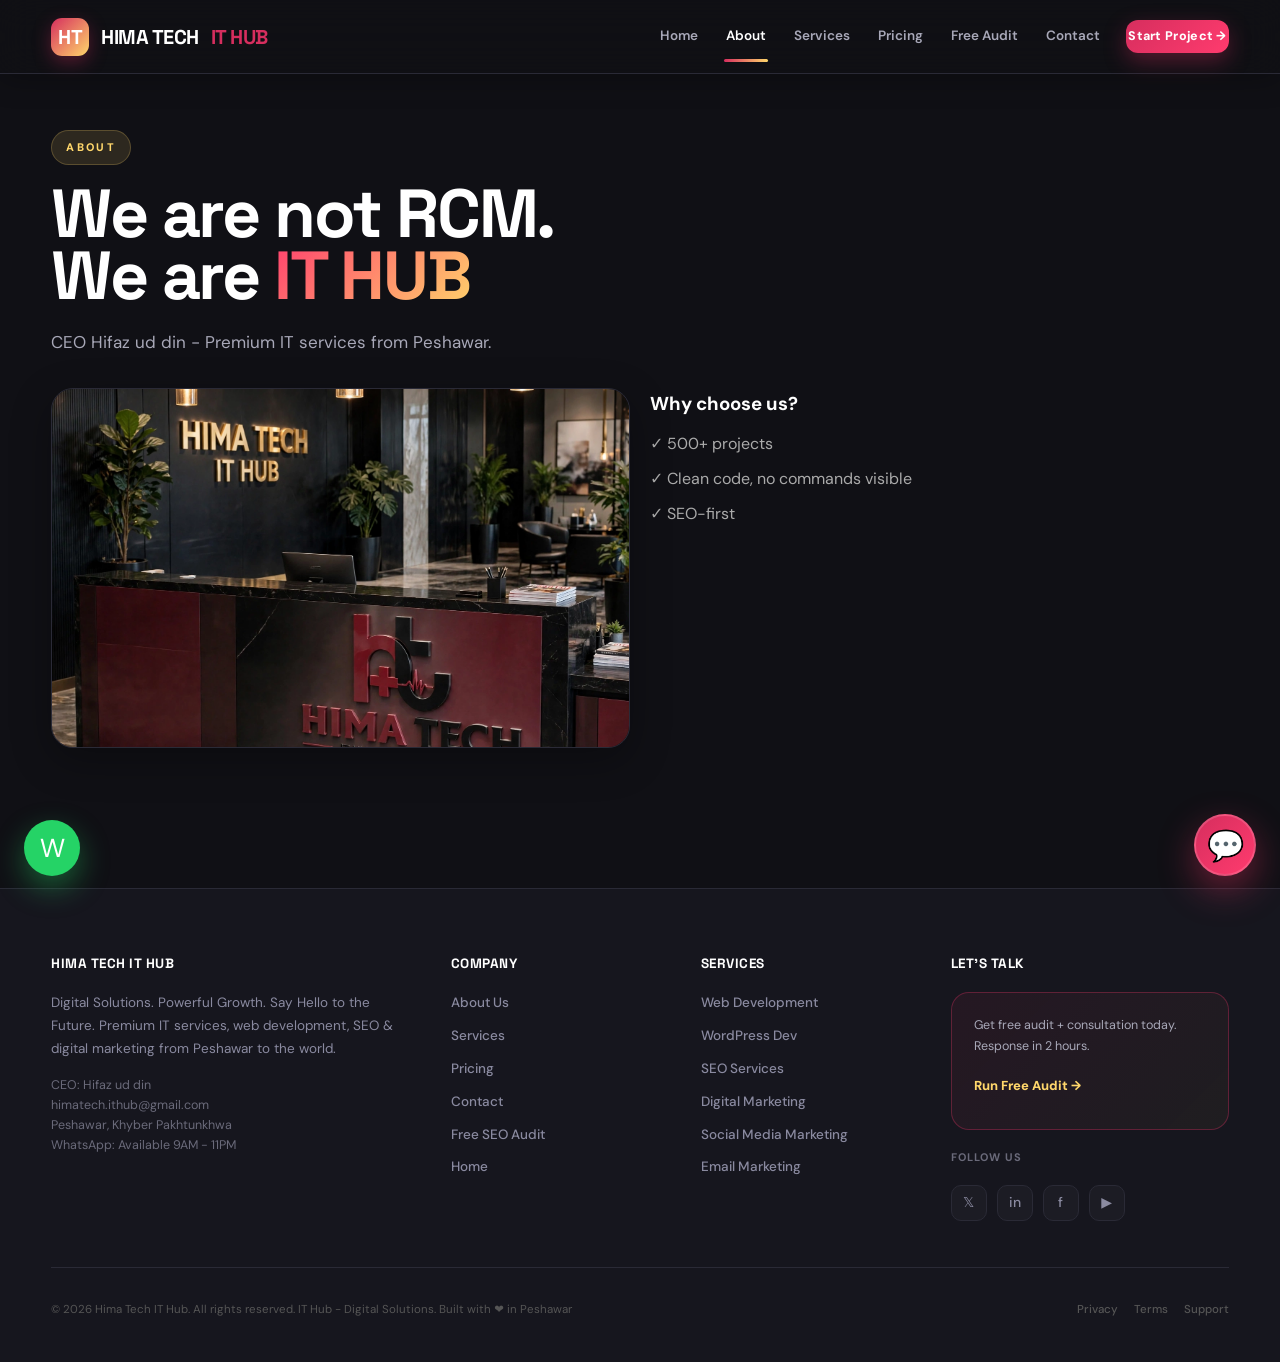
==== about.html @ adca0b05 "Add files via upload" ====
<!doctype html><html lang="en"><head><meta charset="utf-8"><meta name="viewport" content="width=device-width,initial-scale=1">
<title>About Us - Hima Tech IT Hub</title>
<link href="https://fonts.googleapis.com/css2?family=DM+Sans:wght@400;500;700&family=Space+Grotesk:wght@600;700&display=swap" rel="stylesheet">
<link rel="stylesheet" href="assets/css/site.css"></head><body>
<nav class="navbar"><div class="container nav-inner">
<a class="logo" href="index.html"><div class="logo-mark">HT</div> HIMA TECH <span>IT HUB</span></a>
<div class="nav-links" id="navLinks">
<a href="index.html" class="">Home</a>
<a href="about.html" class="active">About</a>
<a href="services.html" class="">Services</a>
<a href="pricing.html" class="">Pricing</a>
<a href="audit.html" class="">Free Audit</a>
<a href="contact.html" class="">Contact</a>
<a href="audit.html" class="navcta">Start Project →</a>
</div>
<button class="mobile-toggle" id="mobileToggle">☰</button>
</div></nav>
<section style="padding:130px 0 60px"><div class="container"><div class="kicker">ABOUT</div><h1>We are not RCM.<br>We are <em>IT HUB</em></h1><p class="lead">CEO Hifaz ud din - Premium IT services from Peshawar.</p><div style="display:grid;grid-template-columns:1fr 1fr;gap:20px;margin-top:20px"><div class="img-card" style="height:360px"><img src="assets/images/image_20260923_080202.webp"></div><div><h3>Why choose us?</h3><ul style="list-style:none;margin-top:10px;display:flex;flex-direction:column;gap:8px;color:#aaa"><li>✓ 500+ projects</li><li>✓ Clean code, no commands visible</li><li>✓ SEO-first</li></ul></div></div></div></section>

<footer><div class="container footer-grid">
<div><h4>HIMA TECH IT HUB</h4><p style="color:#8a8aa0;font-size:13.5px;margin-top:10px;line-height:1.7">Digital Solutions. Powerful Growth. Say Hello to the Future. Premium IT services, web development, SEO & digital marketing from Peshawar to the world.</p><p style="color:#6A6A7A;font-size:12.5px;margin-top:14px;line-height:1.6">CEO: Hifaz ud din<br>himatech.ithub@gmail.com<br>Peshawar, Khyber Pakhtunkhwa<br>WhatsApp: Available 9AM - 11PM</p></div>
<div><h4>Company</h4><a href="about.html" onclick="navigateTo('about.html'); return false;">About Us</a><a href="services.html" onclick="navigateTo('services.html'); return false;">Services</a><a href="pricing.html" onclick="navigateTo('pricing.html'); return false;">Pricing</a><a href="contact.html" onclick="navigateTo('contact.html'); return false;">Contact</a><a href="audit.html" onclick="navigateTo('audit.html'); return false;">Free SEO Audit</a><a href="index.html" onclick="navigateTo('index.html'); return false;">Home</a></div>
<div><h4>Services</h4><a href="services/web.html" onclick="navigateTo('services/web.html'); return false;">Web Development</a><a href="services/wordpress.html" onclick="navigateTo('services/wordpress.html'); return false;">WordPress Dev</a><a href="services/seo.html" onclick="navigateTo('services/seo.html'); return false;">SEO Services</a><a href="services/digital-marketing.html" onclick="navigateTo('services/digital-marketing.html'); return false;">Digital Marketing</a><a href="services/social-media.html" onclick="navigateTo('services/social-media.html'); return false;">Social Media Marketing</a><a href="email-marketing.html" onclick="navigateTo('email-marketing.html'); return false;">Email Marketing</a></div>
<div><h4>Let's Talk</h4><div class="audit-box blink-border" style="margin-top:10px"><p style="font-size:12.5px;color:#A8A8B8;margin-bottom:8px">Get free audit + consultation today. Response in 2 hours.</p><a href="audit.html" style="color:#FFD76B;font-weight:800;font-size:13px;display:inline-flex;align-items:center;gap:6px">Run Free Audit →</a></div><div style="margin-top:18px"><p style="font-size:11px;color:#6A6A7A;letter-spacing:1px;text-transform:uppercase;font-weight:700">Follow Us</p><div style="display:flex;gap:10px;margin-top:8px"><a href="#" style="width:36px;height:36px;background:#1C1C24;border:1px solid #2A2A36;border-radius:10px;display:grid;place-items:center;font-size:14px">𝕏</a><a href="#" style="width:36px;height:36px;background:#1C1C24;border:1px solid #2A2A36;border-radius:10px;display:grid;place-items:center;font-size:14px">in</a><a href="#" style="width:36px;height:36px;background:#1C1C24;border:1px solid #2A2A36;border-radius:10px;display:grid;place-items:center;font-size:14px">f</a><a href="#" style="width:36px;height:36px;background:#1C1C24;border:1px solid #2A2A36;border-radius:10px;display:grid;place-items:center;font-size:14px">▶</a></div></div></div>
</div><div class="container" style="margin-top:36px;padding-top:22px;border-top:1px solid #2A2A36;display:flex;justify-content:space-between;flex-wrap:wrap;gap:12px;align-items:center"><p style="color:#555;font-size:11.5px">© 2026 Hima Tech IT Hub. All rights reserved. IT Hub - Digital Solutions. Built with ❤️ in Peshawar</p><div style="display:flex;gap:16px"><a href="about.html" style="color:#555;font-size:11.5px">Privacy</a><a href="about.html" style="color:#555;font-size:11.5px">Terms</a><a href="contact.html" style="color:#555;font-size:11.5px">Support</a></div></div></footer>

<!-- Hifaz is Online Widget with Minimize/Cut -->
<div class="hifaz-widget">
  <div class="hifaz-bubble" id="hifazBubble" onclick="toggleHifaz()" title="Chat with Hifaz">💬</div>
  <div class="hifaz-panel" id="hifazPanel">
    <div class="hifaz-header">
      <div class="hifaz-header-info">
        <div class="hifaz-avatar">H</div>
        <div class="hifaz-status"><b>Hifaz is Online</b><span><i></i> CEO - Reply in 2 mins</span></div>
      </div>
      <div class="hifaz-controls">
        <div class="hifaz-ctrl" onclick="minimizeHifaz()" title="Minimize">─</div>
        <div class="hifaz-ctrl" onclick="closeHifaz()" title="Close">✕</div>
      </div>
    </div>
    <div id="hifazBody" style="height:240px;overflow-y:auto;padding:14px">
      <div class="hifaz-msg"><p>👋 Hi! I'm Hifaz, CEO of Hima Tech IT Hub. How can I help you today? Ask about web development, SEO, or pricing!</p><div class="hifaz-msg-time">Just now • Online</div></div>
    </div>
    <div class="hifaz-input-area">
      <input class="hifaz-input" id="hifazInput" placeholder="Type your message..." onkeypress="if(event.key==='Enter') sendHifaz()">
      <button class="hifaz-send" onclick="sendHifaz()">➤</button>
    </div>
  </div>
  <div class="hifaz-minimized" id="hifazMinimized" onclick="restoreHifaz()">
    <div class="hifaz-minimized-dot"></div>
    <span style="font-size:13px;font-weight:700;color:#fff">Hifaz is Online</span>
    <span style="font-size:11px;color:#A8A8B8">Click to expand</span>
    <div style="margin-left:8px;width:22px;height:22px;background:rgba(255,255,255,.1);border-radius:6px;display:grid;place-items:center;font-size:10px" onclick="event.stopPropagation(); closeHifaz()">✕</div>
  </div>
</div>

<a class="whatsapp" href="https://wa.me/923001234567" target="_blank" title="WhatsApp">W</a>

<div class="popup" id="welcomePopup"><div class="popup-box"><div class="close-x" onclick="closePopup('welcomePopup')">✕</div><div class="kicker"><span class="blink">●</span> LIMITED OFFER</div><h3 style="font-family:Space Grotesk;font-size:22px;margin:12px 0">Free SEO Audit Worth $199</h3><p style="color:#A8A8B8;font-size:13.5px;line-height:1.5">Get your website analyzed by Hima Tech IT Hub experts. Find 12+ issues in 2 minutes. No spam.</p><a href="audit.html" class="btn btn-primary" style="margin-top:18px;width:100%;justify-content:center">Claim Free Audit →</a></div></div>

<div class="popup" id="auditPopup"><div class="popup-box"><div class="close-x" onclick="closePopup('auditPopup')">✕</div><h3 style="font-family:Space Grotesk">Start Free Audit</h3><form id="auditForm" style="margin-top:16px"><input class="input" id="auditName" placeholder="Your Name" required><input class="input" id="auditEmail" type="email" placeholder="Email" required><input class="input" id="auditPhone" placeholder="Your Website URL" required><div id="auditProgress" style="display:none;margin:12px 0"><div style="height:6px;background:#2A2A36;border-radius:100px;overflow:hidden"><div style="height:100%;width:0%;background:linear-gradient(90deg,#D62E5E,#FFD76B);transition:.2s"></div></div><span style="font-size:11px;color:#A8A8B8;margin-top:4px;display:block">0%</span></div><button class="btn btn-primary" style="width:100%;margin-top:10px;justify-content:center">Generate My Audit →</button></form><div id="auditResult" style="display:none;margin-top:16px"></div></div></div>

<script>
// Functional footer navigation for single-file demo
function navigateTo(page){
  // For actual separate files, this will do real navigation
  if(window.location.pathname.includes('.html') || page.includes('.html')){
    window.location.href = page;
  } else {
    window.location.href = page;
  }
}
</script>
<script src="assets/js/site.js"></script>
</body></html>
---- assets/css/site.css ----
:root{
 --black:#101015;
 --black2:#16161E;
 --card:#1C1C24;
 --card2:#23232E;
 --card3:#2A2A36;
 --maroon:#D62E5E;
 --maroon2:#FF3B6E;
 --maroon3:#9B1D3D;
 --gold:#FFD76B;
 --gold2:#D4AF37;
 --muted:#A8A8B8;
 --muted2:#6A6A7A;
 --border:#2A2A36;
 --border2:#343444;
 --white:#F8F8FF;
}
*{margin:0;padding:0;box-sizing:border-box}
html{scroll-behavior:smooth}
body{font-family:'DM Sans',system-ui,sans-serif;background:var(--black);color:#fff;line-height:1.7;overflow-x:hidden}
.container{width:min(1180px,92%);margin:auto}
a{text-decoration:none;color:inherit;cursor:pointer}
img{max-width:100%;display:block}

/* Navbar - bright rich */
.navbar{position:fixed;top:0;width:100%;height:74px;background:rgba(16,16,21,.88);backdrop-filter:blur(20px) saturate(1.2);border-bottom:1px solid var(--border);z-index:1000;box-shadow:0 4px 30px rgba(0,0,0,.3)}
.nav-inner{height:100%;display:flex;justify-content:space-between;align-items:center}
.logo{display:flex;align-items:center;gap:12px;font-family:'Space Grotesk',sans-serif;font-weight:800;font-size:20px;letter-spacing:-.5px}
.logo-mark{width:38px;height:38px;background:linear-gradient(135deg,var(--maroon),var(--gold));border-radius:11px;display:grid;place-items:center;font-weight:900;color:#fff;box-shadow:0 6px 18px rgba(214,46,94,.35)}
.logo span{color:var(--maroon);font-weight:700}
.nav-links{display:flex;gap:24px;align-items:center;font-size:13.5px;font-weight:600;color:var(--muted)}
.nav-links a{position:relative;transition:.25s;padding:6px 2px}
.nav-links a:hover,.nav-links a.active{color:#fff}
.nav-links a.active:after{content:'';position:absolute;bottom:-8px;left:0;width:100%;height:2.5px;background:linear-gradient(90deg,var(--maroon),var(--gold));border-radius:2px}
.navcta{background:linear-gradient(135deg,var(--maroon),var(--maroon2));color:#fff;padding:11px 20px;border-radius:12px;font-weight:800;font-size:12.5px;letter-spacing:.3px;transition:.25s;box-shadow:0 8px 22px rgba(214,46,94,.35)}
.navcta:hover{transform:translateY(-2px);box-shadow:0 12px 30px rgba(214,46,94,.45)}
.mobile-toggle{display:none;background:var(--card2);border:1px solid var(--border);color:#fff;width:42px;height:42px;border-radius:12px;cursor:pointer}

/* Hero - brighter */
.hero{padding:132px 0 84px;min-height:90vh;display:flex;align-items:center;position:relative;overflow:hidden;background:radial-gradient(800px 500px at 15% 20%, rgba(214,46,94,.18), transparent), radial-gradient(700px 400px at 85% 70%, rgba(255,215,107,.12), transparent), linear-gradient(180deg, var(--black) 0%, var(--black2) 100%)}
.hero-bg{position:absolute;inset:0;z-index:0}
.hero-bg img{width:100%;height:100%;object-fit:cover;opacity:.22}
.hero-gradient{position:absolute;inset:0;background:linear-gradient(180deg, rgba(16,16,21,.4) 0%, rgba(16,16,21,.85) 100%);z-index:1}
.hero .container{position:relative;z-index:2}
.kicker{color:var(--gold);font-size:11px;letter-spacing:2.4px;text-transform:uppercase;font-weight:800;display:inline-flex;gap:8px;align-items:center;background:rgba(255,215,107,.12);border:1px solid rgba(255,215,107,.22);padding:7px 14px;border-radius:100px;margin-bottom:18px}
.blink{animation:blink 1.3s infinite}
@keyframes blink{0%,100%{opacity:1}50%{opacity:.4}}
h1{font-family:'Space Grotesk',sans-serif;font-size:clamp(38px,6vw,68px);line-height:.92;letter-spacing:-2.2px;font-weight:800}
h1 em{font-style:normal;background:linear-gradient(135deg,var(--maroon2),var(--gold));-webkit-background-clip:text;-webkit-text-fill-color:transparent}
.lead{color:var(--muted);max-width:640px;margin:20px 0 32px;font-size:17px;line-height:1.65}
.btn{display:inline-flex;gap:8px;align-items:center;padding:14px 24px;border-radius:13px;font-weight:700;border:0;cursor:pointer;font-size:14.5px;transition:.25s}
.btn-primary{background:linear-gradient(135deg,var(--maroon),var(--maroon2));color:#fff;box-shadow:0 12px 32px rgba(214,46,94,.38)}
.btn-primary:hover{transform:translateY(-2px);box-shadow:0 16px 40px rgba(214,46,94,.48)}
.btn-secondary{background:var(--card2);border:1px solid var(--border2);color:#e8e8ee}
.btn-secondary:hover{border-color:var(--border2);background:var(--card3);transform:translateY(-1px)}

/* Marquee */
.marquee{border-top:1px solid var(--border);border-bottom:1px solid var(--border);background:var(--black2);padding:16px 0;overflow:hidden;white-space:nowrap}
.marquee-track{display:flex;gap:52px;animation:marq 30s linear infinite}
.marquee-track span{font-size:12.5px;letter-spacing:2.2px;text-transform:uppercase;color:#8a8aa0;font-weight:700;display:flex;align-items:center;gap:14px}
.marquee-track span i{width:7px;height:7px;background:linear-gradient(135deg,var(--maroon),var(--gold));border-radius:50%;display:inline-block;box-shadow:0 0 8px rgba(214,46,94,.5)}
@keyframes marq{0%{transform:translateX(0)}100%{transform:translateX(-50%)}}

/* Sections */
section{padding:96px 0;position:relative}
.section-head{margin-bottom:44px}
.section-head h2{font-family:'Space Grotesk';font-size:clamp(30px,4.2vw,44px);letter-spacing:-1.2px;line-height:.95;font-weight:800}
.section-head p{color:var(--muted);max-width:580px;margin-top:14px;font-size:15px}
.grid{display:grid;grid-template-columns:repeat(auto-fill,minmax(320px,1fr));gap:20px}
.card{background:linear-gradient(180deg,var(--card),var(--card2));border:1px solid var(--border);border-radius:20px;padding:26px;transition:.35s;position:relative;overflow:hidden;box-shadow:0 4px 20px rgba(0,0,0,.2)}
.card:before{content:'';position:absolute;top:0;left:0;right:0;height:1px;background:linear-gradient(90deg, transparent, rgba(255,255,255,.08), transparent)}
.card:hover{border-color:rgba(214,46,94,.35);transform:translateY(-6px);box-shadow:0 20px 50px rgba(0,0,0,.35), 0 0 0 1px rgba(214,46,94,.1) inset}
.card h3{font-size:18px;margin-bottom:10px;font-family:'Space Grotesk';font-weight:700}
.card p{color:#9a9ab0;font-size:14px;line-height:1.65}
.card-icon{width:48px;height:48px;border-radius:13px;background:linear-gradient(135deg, rgba(214,46,94,.15), rgba(255,215,107,.1));border:1px solid rgba(214,46,94,.2);display:grid;place-items:center;margin-bottom:16px;color:var(--maroon2);font-size:22px}

.img-card{border-radius:22px;overflow:hidden;border:1px solid var(--border);position:relative;box-shadow:0 12px 40px rgba(0,0,0,.3)}
.img-card img{width:100%;height:100%;object-fit:cover;transition:.7s}
.img-card:hover img{transform:scale(1.06)}

.pricing{display:grid;grid-template-columns:repeat(3,1fr);gap:20px}
.price-card{background:var(--card);border:1px solid var(--border);border-radius:22px;padding:32px;position:relative;transition:.3s}
.price-card:hover{transform:translateY(-4px);border-color:var(--border2)}
.price-card.popular{border-color:var(--maroon);background:linear-gradient(180deg, rgba(214,46,94,.12), var(--card));transform:scale(1.03);box-shadow:0 20px 60px rgba(214,46,94,.18)}
.price-badge{position:absolute;top:-13px;left:50%;transform:translateX(-50%);background:linear-gradient(135deg,var(--maroon),var(--gold));color:#fff;font-size:10.5px;letter-spacing:1.5px;font-weight:800;padding:7px 16px;border-radius:100px;box-shadow:0 6px 18px rgba(214,46,94,.35)}

/* Footer - functional */
footer{background:var(--black2);border-top:1px solid var(--border);padding:64px 0 32px;margin-top:80px}
.footer-grid{display:grid;grid-template-columns:1.7fr 1fr 1fr 1.3fr;gap:36px}
footer h4{font-family:'Space Grotesk';font-size:13.5px;margin-bottom:16px;letter-spacing:.5px;font-weight:700;text-transform:uppercase;color:#fff}
footer a{display:block;color:#8a8aa0;font-size:13.5px;margin:10px 0;transition:.25s;font-weight:500}
footer a:hover{color:#fff;transform:translateX(3px)}
footer a.active{color:var(--maroon2);font-weight:700}

/* Popups */
.popup{position:fixed;inset:0;background:rgba(0,0,0,.75);backdrop-filter:blur(12px);display:none;place-items:center;z-index:2000;padding:20px}
.popup-box{background:linear-gradient(180deg,var(--card2),var(--black));border:1px solid var(--border2);border-radius:24px;padding:32px;max-width:460px;width:100%;position:relative;box-shadow:0 40px 100px rgba(0,0,0,.7)}
.close-x{position:absolute;top:14px;right:14px;width:36px;height:36px;border-radius:50%;background:var(--card3);border:1px solid var(--border);display:grid;place-items:center;cursor:pointer;transition:.2s;color:#fff}
.close-x:hover{background:var(--maroon);border-color:var(--maroon)}

/* Hifaz Chat Widget - with minimize & cut */
.hifaz-widget{position:fixed;bottom:24px;right:24px;z-index:1300;font-family:'DM Sans',sans-serif}
.hifaz-bubble{width:62px;height:62px;background:linear-gradient(135deg,var(--maroon),var(--maroon2));border-radius:50%;display:grid;place-items:center;color:#fff;font-size:30px;box-shadow:0 14px 36px rgba(214,46,94,.45);cursor:pointer;animation:chatPulse 2.5s infinite;transition:.3s;border:2px solid rgba(255,255,255,.15)}
.hifaz-bubble:hover{transform:scale(1.08)}
@keyframes chatPulse{0%{box-shadow:0 0 0 0 rgba(214,46,94,.6)}70%{box-shadow:0 0 0 18px rgba(214,46,94,0)}100%{box-shadow:0 0 0 0 rgba(214,46,94,0)}}
.hifaz-panel{position:absolute;bottom:76px;right:0;width:360px;max-width:90vw;background:linear-gradient(180deg,var(--card2),var(--black2));border:1px solid var(--border2);border-radius:20px;box-shadow:0 24px 80px rgba(0,0,0,.5);overflow:hidden;display:none;animation:slideUp .3s ease}
.hifaz-panel.open{display:block}
@keyframes slideUp{from{transform:translateY(20px);opacity:0}to{transform:translateY(0);opacity:1}}
.hifaz-header{background:linear-gradient(135deg,var(--maroon),var(--maroon2));padding:16px 18px;display:flex;justify-content:space-between;align-items:center;color:#fff}
.hifaz-header-info{display:flex;gap:12px;align-items:center}
.hifaz-avatar{width:42px;height:42px;background:#fff;border-radius:50%;display:grid;place-items:center;font-weight:800;color:var(--maroon);font-size:16px;border:2px solid rgba(255,255,255,.3)}
.hifaz-status{display:flex;flex-direction:column}
.hifaz-status b{font-size:14px;font-weight:800;line-height:1}
.hifaz-status span{font-size:11px;opacity:.9;display:flex;align-items:center;gap:5px}
.hifaz-status span i{width:7px;height:7px;background:#22c55e;border-radius:50%;display:inline-block;box-shadow:0 0 6px #22c55e;animation:blink 1.5s infinite}
.hifaz-controls{display:flex;gap:8px}
.hifaz-ctrl{width:30px;height:30px;background:rgba(255,255,255,.18);border:1px solid rgba(255,255,255,.15);border-radius:8px;display:grid;place-items:center;cursor:pointer;transition:.2s;color:#fff;font-size:14px}
.hifaz-ctrl:hover{background:rgba(255,255,255,.28)}
.hifaz-body{padding:18px;background:var(--card)}
.hifaz-msg{background:var(--card3);border:1px solid var(--border);border-radius:14px 14px 14px 4px;padding:12px 14px;margin-bottom:12px;max-width:85%}
.hifaz-msg p{font-size:13px;color:#c8c8d8;line-height:1.5}
.hifaz-msg-time{font-size:10px;color:var(--muted2);margin-top:6px}
.hifaz-input-area{display:flex;gap:10px;padding:14px;background:var(--black2);border-top:1px solid var(--border)}
.hifaz-input{flex:1;background:var(--card3);border:1px solid var(--border);border-radius:12px;padding:11px 14px;color:#fff;font-size:13px;outline:none}
.hifaz-input:focus{border-color:var(--maroon)}
.hifaz-send{width:42px;height:42px;background:linear-gradient(135deg,var(--maroon),var(--maroon2));border:none;border-radius:12px;display:grid;place-items:center;color:#fff;cursor:pointer;transition:.2s}
.hifaz-send:hover{transform:scale(1.05)}
.hifaz-minimized{position:fixed;bottom:24px;right:24px;background:var(--card2);border:1px solid var(--border2);border-radius:100px;padding:10px 16px;display:none;align-items:center;gap:10px;z-index:1300;box-shadow:0 12px 32px rgba(0,0,0,.4);cursor:pointer}
.hifaz-minimized.show{display:flex}
.hifaz-minimized-dot{width:10px;height:10px;background:#22c55e;border-radius:50%;box-shadow:0 0 8px #22c55e;animation:blink 1.5s infinite}

.whatsapp{position:fixed;bottom:24px;left:24px;width:56px;height:56px;background:#25D366;border-radius:50%;display:grid;place-items:center;color:#fff;font-size:26px;box-shadow:0 12px 30px rgba(37,211,102,.4);z-index:1200;transition:.25s}
.whatsapp:hover{transform:scale(1.08)}
.audit-box{border:1px solid rgba(214,46,94,.35);border-radius:18px;padding:22px;background:linear-gradient(135deg, rgba(214,46,94,.08), rgba(255,215,107,.04));position:relative;overflow:hidden}
.audit-box.blink-border{animation:borderBlink 1.8s infinite}
@keyframes borderBlink{0%,100%{border-color:rgba(214,46,94,.35);box-shadow:0 0 0 0 rgba(214,46,94,.1)}50%{border-color:rgba(214,46,94,.7);box-shadow:0 0 0 10px rgba(214,46,94,.08)}}
.input{width:100%;background:var(--card3);border:1px solid var(--border);color:#fff;padding:13px 15px;border-radius:12px;font-size:14px;margin:9px 0;outline:none;transition:.2s}
.input:focus{border-color:var(--maroon);background:var(--card2)}
@media(max-width:900px){.nav-links{display:none}.mobile-toggle{display:grid}.footer-grid{grid-template-columns:1fr 1fr}.pricing{grid-template-columns:1fr}.hero{padding:104px 0 56px}.hifaz-panel{width:92vw;right:-8px}}
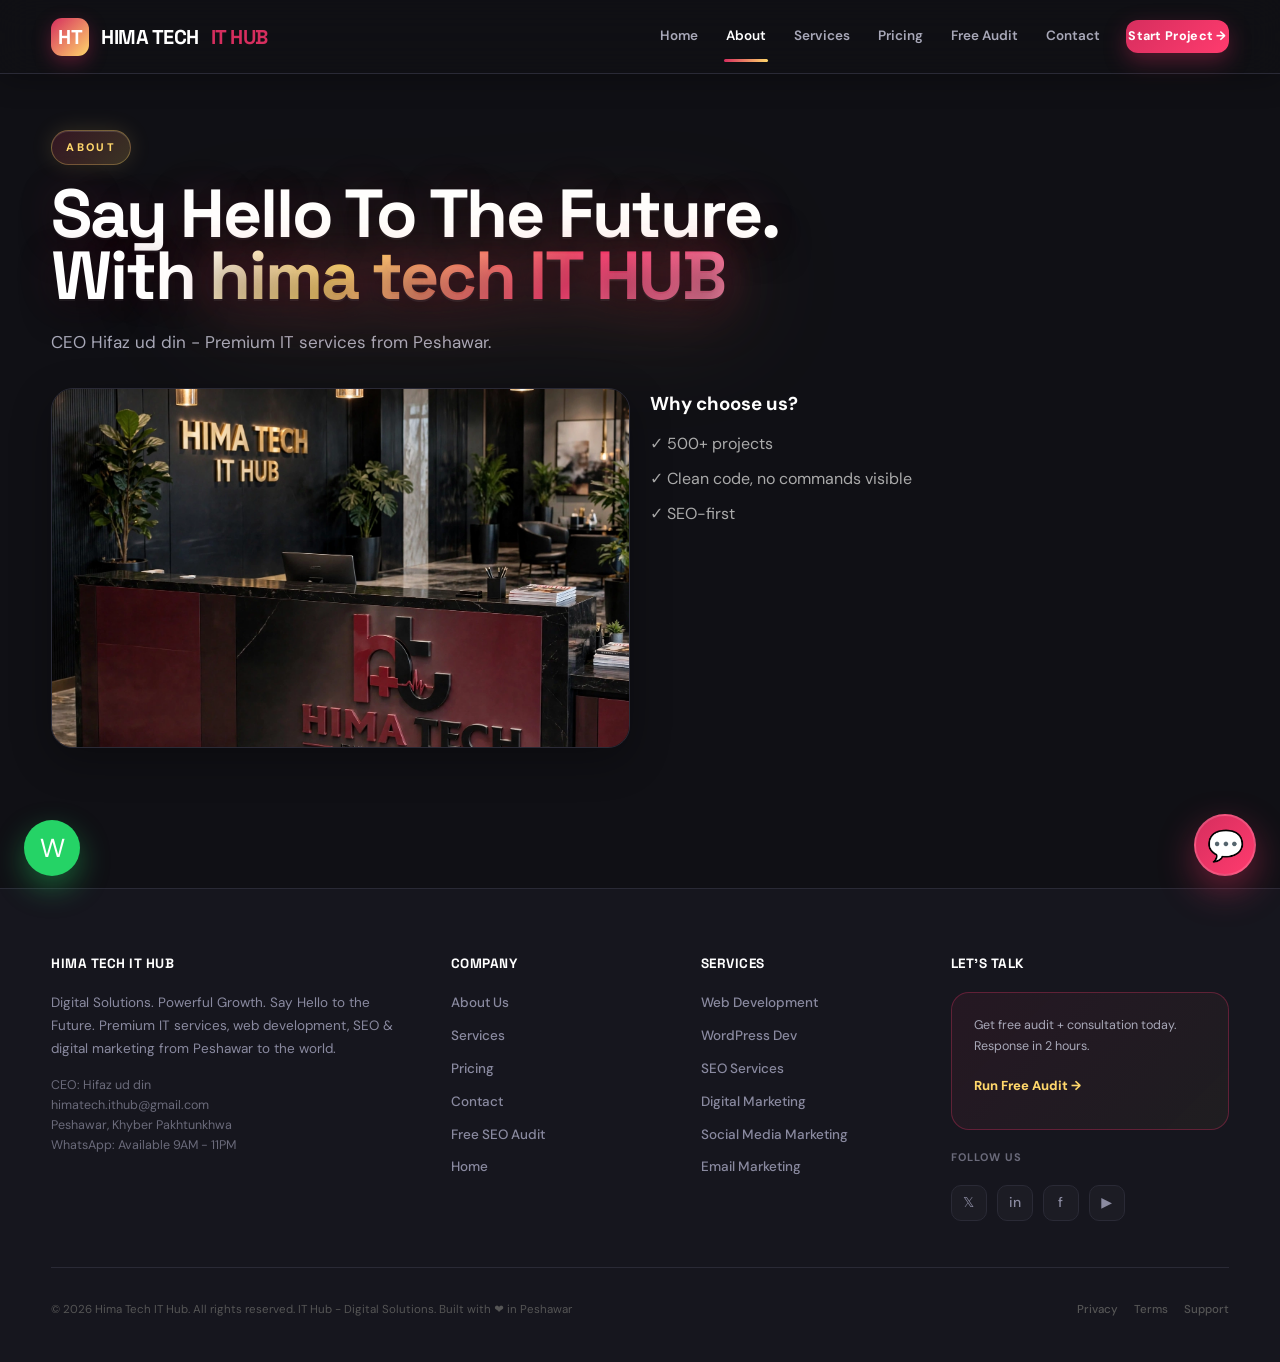
==== commit aea5c365: "Update about section content and heading" ====
--- a/about.html
+++ b/about.html
@@ -15,7 +15,7 @@
 </div>
 <button class="mobile-toggle" id="mobileToggle">☰</button>
 </div></nav>
-<section style="padding:130px 0 60px"><div class="container"><div class="kicker">ABOUT</div><h1>We are not RCM.<br>We are <em>IT HUB</em></h1><p class="lead">CEO Hifaz ud din - Premium IT services from Peshawar.</p><div style="display:grid;grid-template-columns:1fr 1fr;gap:20px;margin-top:20px"><div class="img-card" style="height:360px"><img src="assets/images/image_20260923_080202.webp"></div><div><h3>Why choose us?</h3><ul style="list-style:none;margin-top:10px;display:flex;flex-direction:column;gap:8px;color:#aaa"><li>✓ 500+ projects</li><li>✓ Clean code, no commands visible</li><li>✓ SEO-first</li></ul></div></div></div></section>
+<section style="padding:130px 0 60px"><div class="container"><div class="kicker">ABOUT</div><h1>Say Hello To The Future.<br>With <em>hima tech IT HUB</em></h1><p class="lead">CEO Hifaz ud din - Premium IT services from Peshawar.</p><div style="display:grid;grid-template-columns:1fr 1fr;gap:20px;margin-top:20px"><div class="img-card" style="height:360px"><img src="assets/images/image_20260923_080202.webp"></div><div><h3>Why choose us?</h3><ul style="list-style:none;margin-top:10px;display:flex;flex-direction:column;gap:8px;color:#aaa"><li>✓ 500+ projects</li><li>✓ Clean code, no commands visible</li><li>✓ SEO-first</li></ul></div></div></div></section>
 
 <footer><div class="container footer-grid">
 <div><h4>HIMA TECH IT HUB</h4><p style="color:#8a8aa0;font-size:13.5px;margin-top:10px;line-height:1.7">Digital Solutions. Powerful Growth. Say Hello to the Future. Premium IT services, web development, SEO & digital marketing from Peshawar to the world.</p><p style="color:#6A6A7A;font-size:12.5px;margin-top:14px;line-height:1.6">CEO: Hifaz ud din<br>himatech.ithub@gmail.com<br>Peshawar, Khyber Pakhtunkhwa<br>WhatsApp: Available 9AM - 11PM</p></div>
@@ -72,4 +72,4 @@
 }
 </script>
 <script src="assets/js/site.js"></script>
-</body></html>+</body></html>
--- a/assets/css/site.css
+++ b/assets/css/site.css
@@ -43,11 +43,11 @@
 .hero-bg img{width:100%;height:100%;object-fit:cover;opacity:.22}
 .hero-gradient{position:absolute;inset:0;background:linear-gradient(180deg, rgba(16,16,21,.4) 0%, rgba(16,16,21,.85) 100%);z-index:1}
 .hero .container{position:relative;z-index:2}
-.kicker{color:var(--gold);font-size:11px;letter-spacing:2.4px;text-transform:uppercase;font-weight:800;display:inline-flex;gap:8px;align-items:center;background:rgba(255,215,107,.12);border:1px solid rgba(255,215,107,.22);padding:7px 14px;border-radius:100px;margin-bottom:18px}
+.kicker{color:#FFD76B;font-size:11px;letter-spacing:2.4px;text-transform:uppercase;font-weight:800;display:inline-flex;gap:8px;align-items:center;background:linear-gradient(135deg, rgba(214,46,94,.18), rgba(255,215,107,.18));border:1px solid rgba(255,215,107,.32);padding:7px 14px;border-radius:100px;margin-bottom:18px;box-shadow:0 0 22px rgba(255,215,107,.14), inset 0 1px 0 rgba(255,255,255,.12)}
 .blink{animation:blink 1.3s infinite}
 @keyframes blink{0%,100%{opacity:1}50%{opacity:.4}}
-h1{font-family:'Space Grotesk',sans-serif;font-size:clamp(38px,6vw,68px);line-height:.92;letter-spacing:-2.2px;font-weight:800}
-h1 em{font-style:normal;background:linear-gradient(135deg,var(--maroon2),var(--gold));-webkit-background-clip:text;-webkit-text-fill-color:transparent}
+h1{font-family:'Space Grotesk',sans-serif;font-size:clamp(38px,6vw,68px);line-height:.92;letter-spacing:-2.2px;font-weight:800;color:#FFFFFF;text-shadow:0 2px 0 rgba(255,255,255,.06), 0 12px 32px rgba(0,0,0,.6), 0 0 40px rgba(214,46,94,.18)}
+h1 em{font-style:normal;background:linear-gradient(135deg, #FFFFFF 0%, #FFD76B 28%, #FF3B6E 68%, #FF8FB0 100%);-webkit-background-clip:text;-webkit-text-fill-color:transparent;filter:drop-shadow(0 0 24px rgba(255,59,110,.32)) drop-shadow(0 0 60px rgba(255,215,107,.22))}
 .lead{color:var(--muted);max-width:640px;margin:20px 0 32px;font-size:17px;line-height:1.65}
 .btn{display:inline-flex;gap:8px;align-items:center;padding:14px 24px;border-radius:13px;font-weight:700;border:0;cursor:pointer;font-size:14.5px;transition:.25s}
 .btn-primary{background:linear-gradient(135deg,var(--maroon),var(--maroon2));color:#fff;box-shadow:0 12px 32px rgba(214,46,94,.38)}
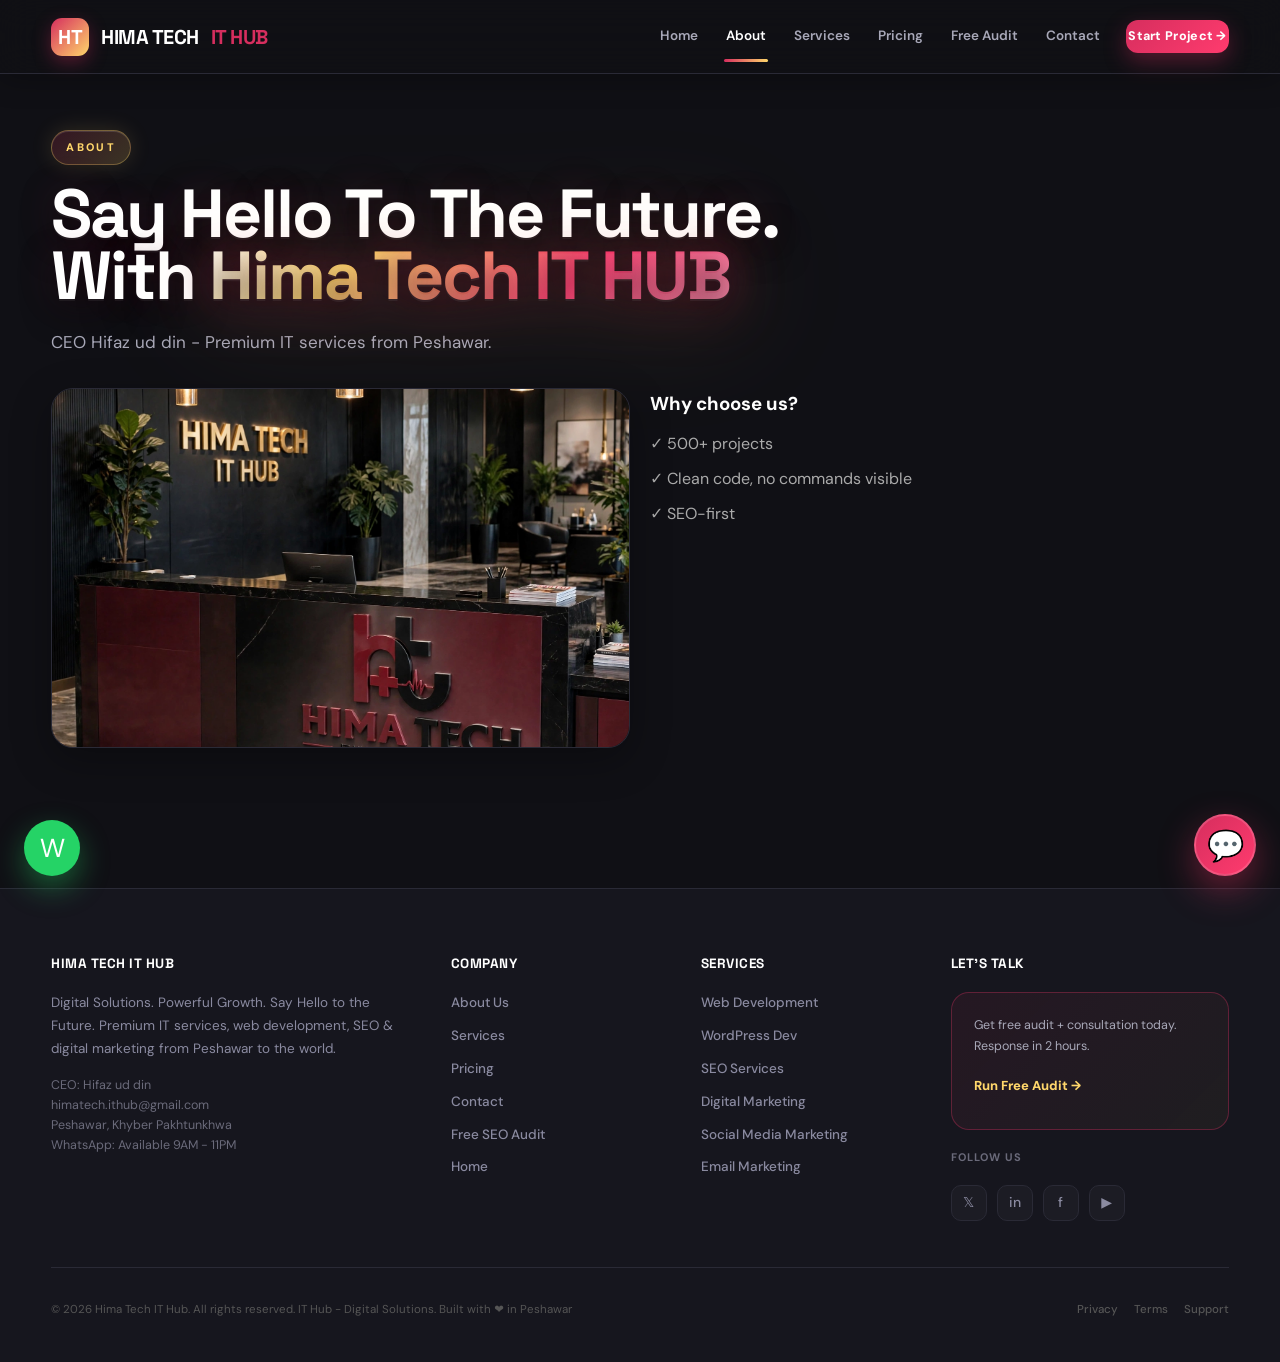
==== commit afda5d05: "Fix typo in company name from 'hima tech' to 'Hima Tech'" ====
--- a/about.html
+++ b/about.html
@@ -15,7 +15,7 @@
 </div>
 <button class="mobile-toggle" id="mobileToggle">☰</button>
 </div></nav>
-<section style="padding:130px 0 60px"><div class="container"><div class="kicker">ABOUT</div><h1>Say Hello To The Future.<br>With <em>hima tech IT HUB</em></h1><p class="lead">CEO Hifaz ud din - Premium IT services from Peshawar.</p><div style="display:grid;grid-template-columns:1fr 1fr;gap:20px;margin-top:20px"><div class="img-card" style="height:360px"><img src="assets/images/image_20260923_080202.webp"></div><div><h3>Why choose us?</h3><ul style="list-style:none;margin-top:10px;display:flex;flex-direction:column;gap:8px;color:#aaa"><li>✓ 500+ projects</li><li>✓ Clean code, no commands visible</li><li>✓ SEO-first</li></ul></div></div></div></section>
+<section style="padding:130px 0 60px"><div class="container"><div class="kicker">ABOUT</div><h1>Say Hello To The Future.<br>With <em>Hima Tech IT HUB</em></h1><p class="lead">CEO Hifaz ud din - Premium IT services from Peshawar.</p><div style="display:grid;grid-template-columns:1fr 1fr;gap:20px;margin-top:20px"><div class="img-card" style="height:360px"><img src="assets/images/image_20260923_080202.webp"></div><div><h3>Why choose us?</h3><ul style="list-style:none;margin-top:10px;display:flex;flex-direction:column;gap:8px;color:#aaa"><li>✓ 500+ projects</li><li>✓ Clean code, no commands visible</li><li>✓ SEO-first</li></ul></div></div></div></section>
 
 <footer><div class="container footer-grid">
 <div><h4>HIMA TECH IT HUB</h4><p style="color:#8a8aa0;font-size:13.5px;margin-top:10px;line-height:1.7">Digital Solutions. Powerful Growth. Say Hello to the Future. Premium IT services, web development, SEO & digital marketing from Peshawar to the world.</p><p style="color:#6A6A7A;font-size:12.5px;margin-top:14px;line-height:1.6">CEO: Hifaz ud din<br>himatech.ithub@gmail.com<br>Peshawar, Khyber Pakhtunkhwa<br>WhatsApp: Available 9AM - 11PM</p></div>
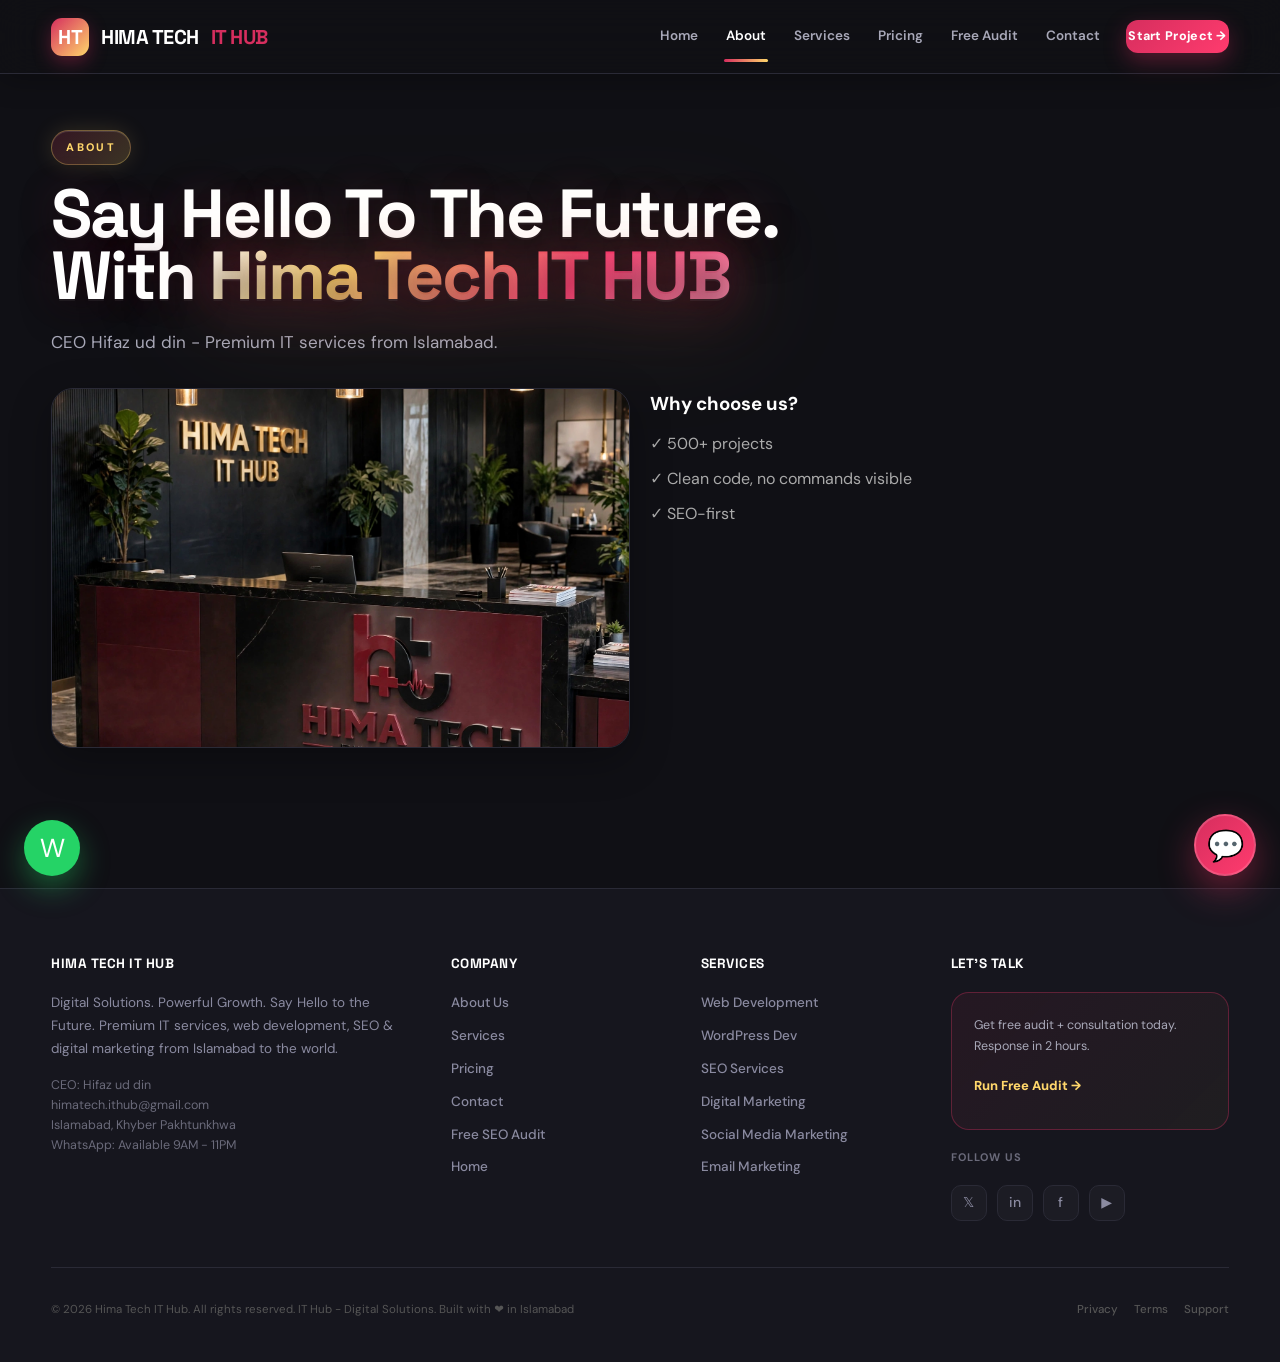
==== commit 41bfe3f7: "Change location from Peshawar to Islamabad Updated location details from Peshawar to Islamabad in th" ====
--- a/about.html
+++ b/about.html
@@ -15,14 +15,14 @@
 </div>
 <button class="mobile-toggle" id="mobileToggle">☰</button>
 </div></nav>
-<section style="padding:130px 0 60px"><div class="container"><div class="kicker">ABOUT</div><h1>Say Hello To The Future.<br>With <em>Hima Tech IT HUB</em></h1><p class="lead">CEO Hifaz ud din - Premium IT services from Peshawar.</p><div style="display:grid;grid-template-columns:1fr 1fr;gap:20px;margin-top:20px"><div class="img-card" style="height:360px"><img src="assets/images/image_20260923_080202.webp"></div><div><h3>Why choose us?</h3><ul style="list-style:none;margin-top:10px;display:flex;flex-direction:column;gap:8px;color:#aaa"><li>✓ 500+ projects</li><li>✓ Clean code, no commands visible</li><li>✓ SEO-first</li></ul></div></div></div></section>
+<section style="padding:130px 0 60px"><div class="container"><div class="kicker">ABOUT</div><h1>Say Hello To The Future.<br>With <em>Hima Tech IT HUB</em></h1><p class="lead">CEO Hifaz ud din - Premium IT services from Islamabad.</p><div style="display:grid;grid-template-columns:1fr 1fr;gap:20px;margin-top:20px"><div class="img-card" style="height:360px"><img src="assets/images/image_20260923_080202.webp"></div><div><h3>Why choose us?</h3><ul style="list-style:none;margin-top:10px;display:flex;flex-direction:column;gap:8px;color:#aaa"><li>✓ 500+ projects</li><li>✓ Clean code, no commands visible</li><li>✓ SEO-first</li></ul></div></div></div></section>
 
 <footer><div class="container footer-grid">
-<div><h4>HIMA TECH IT HUB</h4><p style="color:#8a8aa0;font-size:13.5px;margin-top:10px;line-height:1.7">Digital Solutions. Powerful Growth. Say Hello to the Future. Premium IT services, web development, SEO & digital marketing from Peshawar to the world.</p><p style="color:#6A6A7A;font-size:12.5px;margin-top:14px;line-height:1.6">CEO: Hifaz ud din<br>himatech.ithub@gmail.com<br>Peshawar, Khyber Pakhtunkhwa<br>WhatsApp: Available 9AM - 11PM</p></div>
+<div><h4>HIMA TECH IT HUB</h4><p style="color:#8a8aa0;font-size:13.5px;margin-top:10px;line-height:1.7">Digital Solutions. Powerful Growth. Say Hello to the Future. Premium IT services, web development, SEO & digital marketing from Islamabad to the world.</p><p style="color:#6A6A7A;font-size:12.5px;margin-top:14px;line-height:1.6">CEO: Hifaz ud din<br>himatech.ithub@gmail.com<br>Islamabad, Khyber Pakhtunkhwa<br>WhatsApp: Available 9AM - 11PM</p></div>
 <div><h4>Company</h4><a href="about.html" onclick="navigateTo('about.html'); return false;">About Us</a><a href="services.html" onclick="navigateTo('services.html'); return false;">Services</a><a href="pricing.html" onclick="navigateTo('pricing.html'); return false;">Pricing</a><a href="contact.html" onclick="navigateTo('contact.html'); return false;">Contact</a><a href="audit.html" onclick="navigateTo('audit.html'); return false;">Free SEO Audit</a><a href="index.html" onclick="navigateTo('index.html'); return false;">Home</a></div>
 <div><h4>Services</h4><a href="services/web.html" onclick="navigateTo('services/web.html'); return false;">Web Development</a><a href="services/wordpress.html" onclick="navigateTo('services/wordpress.html'); return false;">WordPress Dev</a><a href="services/seo.html" onclick="navigateTo('services/seo.html'); return false;">SEO Services</a><a href="services/digital-marketing.html" onclick="navigateTo('services/digital-marketing.html'); return false;">Digital Marketing</a><a href="services/social-media.html" onclick="navigateTo('services/social-media.html'); return false;">Social Media Marketing</a><a href="email-marketing.html" onclick="navigateTo('email-marketing.html'); return false;">Email Marketing</a></div>
 <div><h4>Let's Talk</h4><div class="audit-box blink-border" style="margin-top:10px"><p style="font-size:12.5px;color:#A8A8B8;margin-bottom:8px">Get free audit + consultation today. Response in 2 hours.</p><a href="audit.html" style="color:#FFD76B;font-weight:800;font-size:13px;display:inline-flex;align-items:center;gap:6px">Run Free Audit →</a></div><div style="margin-top:18px"><p style="font-size:11px;color:#6A6A7A;letter-spacing:1px;text-transform:uppercase;font-weight:700">Follow Us</p><div style="display:flex;gap:10px;margin-top:8px"><a href="#" style="width:36px;height:36px;background:#1C1C24;border:1px solid #2A2A36;border-radius:10px;display:grid;place-items:center;font-size:14px">𝕏</a><a href="#" style="width:36px;height:36px;background:#1C1C24;border:1px solid #2A2A36;border-radius:10px;display:grid;place-items:center;font-size:14px">in</a><a href="#" style="width:36px;height:36px;background:#1C1C24;border:1px solid #2A2A36;border-radius:10px;display:grid;place-items:center;font-size:14px">f</a><a href="#" style="width:36px;height:36px;background:#1C1C24;border:1px solid #2A2A36;border-radius:10px;display:grid;place-items:center;font-size:14px">▶</a></div></div></div>
-</div><div class="container" style="margin-top:36px;padding-top:22px;border-top:1px solid #2A2A36;display:flex;justify-content:space-between;flex-wrap:wrap;gap:12px;align-items:center"><p style="color:#555;font-size:11.5px">© 2026 Hima Tech IT Hub. All rights reserved. IT Hub - Digital Solutions. Built with ❤️ in Peshawar</p><div style="display:flex;gap:16px"><a href="about.html" style="color:#555;font-size:11.5px">Privacy</a><a href="about.html" style="color:#555;font-size:11.5px">Terms</a><a href="contact.html" style="color:#555;font-size:11.5px">Support</a></div></div></footer>
+</div><div class="container" style="margin-top:36px;padding-top:22px;border-top:1px solid #2A2A36;display:flex;justify-content:space-between;flex-wrap:wrap;gap:12px;align-items:center"><p style="color:#555;font-size:11.5px">© 2026 Hima Tech IT Hub. All rights reserved. IT Hub - Digital Solutions. Built with ❤️ in Islamabad</p><div style="display:flex;gap:16px"><a href="about.html" style="color:#555;font-size:11.5px">Privacy</a><a href="about.html" style="color:#555;font-size:11.5px">Terms</a><a href="contact.html" style="color:#555;font-size:11.5px">Support</a></div></div></footer>
 
 <!-- Hifaz is Online Widget with Minimize/Cut -->
 <div class="hifaz-widget">
